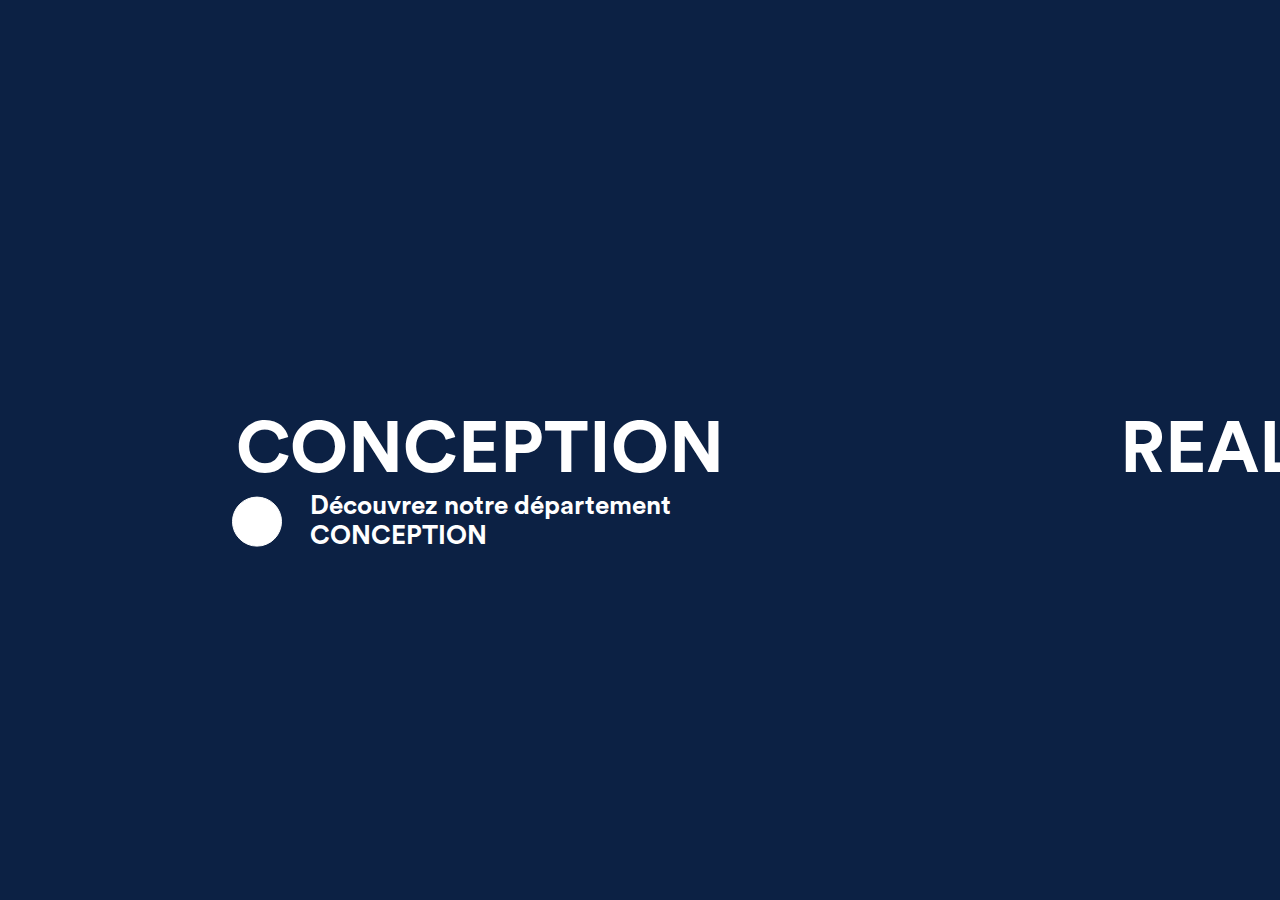
==== index.html @ c33f1b7d "Transition for slider p added" ====
<!DOCTYPE html>
<html lang="en">
<head>
	<meta charset="UTF-8">
	<title>Slider</title>
	<link rel="stylesheet" href="styles/normalize.css">
  <link rel="stylesheet" href="styles/slick.min.css">
	<link rel="stylesheet" href="styles/style.css">
</head>
<body>
	<!-- <header class="header">
		<nav class="header__navbar">
			<a href="#" class="header__logo">Logo</a>
			<ul class="header__nav-menu">
				<li class="header__menu-item">
					<a href="#" class="header__lang-page" hreflang="en" title="english version">En</a>
				</li>

				<li class="header__menu-item">
					<a href="#" class="header__search" title="search"></a>
				</li>

				<li class="header__menu-item">
					<button class="header__menu-btn"></button>
				</li>
			</ul>
		</nav>
	</header> -->
	
	<main class="main">
		<section class="slider">
			<div class="slider__container">
				<a href="#" class="slider__slide slider__slide-left">
					<figure class="slider__slide-img slider__slide-img-left"></figure>
					<header class="slider__slide-header">
						<h2 class="slider__slide-title">Conception</h2>
						<p class="slider__slide-desc--dt">Découvrez notre département <span class="slider__slide-desc--ttu">Conception</span></p>
					</header>
				</a>

				<a href="#" class="slider__slide slider__slide-right">
					<figure class="slider__slide-img slider__slide-img-right"></figure>
					<header class="slider__slide-header">
						<h2 class="slider__slide-title">Realisation</h2>
						<p class="slider__slide-desc--dt">Découvrez notre département <span class="slider__slide-desc--ttu">Realisation</span></p>
					</header>			
				</a>
				<div class="after-separator"></div>
				<p class="slider__description">Nous concevons et réalisons <span class="slider__inner-bold">vos espaces professionnels </span>partout en France</p>
			</div>

			<div class="mobile-slider">
				<div class="mobile-slider__container">
					<a href="#" class="slider__slide absolute">
						<header class="mobile-slider__slide-header slider__slide--top">
							<h2 class="slider__slide-title slider__slide-title--top">Conception</h2>
						</header>
					</a>

					<a href="#" class="slider__slide">
						<header class="mobile-slider__slide-header slider__slide--bottom">
							<h2 class="slider__slide-title slider__slide-title--bottom">Realisation</h2>
						</header>			
					</a>
				</div>

				<div class="mobile-slider__active-slider slider-hidden" style="overflow: hidden;">
					<a href="#" class="slider__slide">
						<figure class="mobile-slider__slide-img slider__slide-img-left"></figure>
						<header class="mobile-slider__slide-header">
							<h2 class="slider__slide-title">Conception</h2>
							<p class="slider__slide-desc first-desc">Découvrez notre département <span class="slider__slide-desc--ttu">CONCEPTION</span></p>
						</header>
					</a>

					<a href="#" class="slider__slide">
						<figure class="mobile-slider__slide-img slider__slide-img-right"></figure>
						<header class="mobile-slider__slide-header">
							<h2 class="slider__slide-title">REALISATION</h2>
							<p class="slider__slide-desc second-desc">Découvrez notre département <span class="slider__slide-desc--ttu">REALISATION</span></p>
						</header>
					</a>
				</div>
			</div>
		</section>
	</main>

  <script src="https://ajax.googleapis.com/ajax/libs/jquery/3.4.1/jquery.min.js"></script> 
  <script src="scripts/slick.min.js"></script> 
	<script src="scripts/slider.js"></script>
</body>
</html>
---- styles/style.css ----
html {
	box-sizing: border-box;
}

*, *::before, *::after {
	box-sizing: inherit;
}

body {
	margin: 0;
	padding: 0;
	font-family: 'Circular';
}

@font-face {
	font-family: 'Circular';
	src:url(../fonts/CircularStd-Bold.otf);
}

.header {
	z-index: 999;
}

.slider {
	height: 100vh;
	background-color: #0C2144;
	position: absolute;
	top: 0;
	left: 0;
	right: 0;
	z-index: -999;
}

.slider__slide {
	display: block;
	color: #fff;
	text-decoration: none;
	height: 100vh;
	display: flex;
	justify-content: center;
	align-items: center;
	flex-basis: 50%;
	transition: ease-in .5s;
	position: relative;
}

.slider__container {
	display: flex;
	justify-content: center;
	align-items: center;
	padding: 0;
}

.slider__slide:hover {
	flex-basis: 150%;
	transition: ease-in .5s; 
}

.slider__slide {
	overflow: hidden;
}

.slider__slide-header {
	position: absolute;
	width: 100%;
	text-align: center;
	top: 50%;
	left: 50%;
	transform: translate(-50%, -50%);
	font-weight : bold;
	color : #fff;
}

.slider__slide-title {
	margin: 0;
	font-size : 72px;
	text-transform : uppercase;
}

.after-separator::after {
	content: '';
	display: block;
	top: 50%;
	right: 50%;
	position: absolute;
	height: 150px;
	width: 2px;
	transform: translate(-50%, -50%);
	background-color: #fff;
	transition: height ease-in 1s;
}

.slider__slide:hover ~ .after-separator::after {
	height: 0;
	opacity: 0;
	/*transition: height ease-in .3s;*/
}

.slider__slide-img {
	width: 100%;
	height: 100%;
	margin: 0;
	opacity: 0;
	transition: ease-in .3s;
}

.slider__slide .slider__slide-img:hover {
	opacity: 1 !important;
	transition: ease-in .3s;
}

.slider__slide-img-left {
	background: url(../images/image-1.png) no-repeat center;
	/*background-size: cover;*/
}

.slider__slide-img-right {
	background: url(../images/image-2.png) no-repeat center;
	/*background-size: cover;*/
}

.slider__description {
	position: absolute;
	bottom: 30px;
	text-align: center;
	left: 50%;
	transform: translate(-50%, 0);
	color: #fff;
	width: 100%;
	font-size: 21px;
}

.slider__inner-bold {
	font-weight: 900;
}

.mobile-slider {
	display: none;
}

.slider__slide-desc--dt {
	position: absolute;
	left: 50%;
	width: 100%;
	transform: translate(-50%, 0);
	opacity: 0;
	transition: ease-in .3s;
	width: 500px;
	text-align: start;
	font-size: 26px;
	margin: 0;
	padding-left: 80px;
}

.slider__slide-desc--dt span {
	text-transform: uppercase;
}

.slider__slide-desc--dt::before {
		content: '';
		display: flex;
		justify-content: center;
		align-items: center;
		width: 50px;
		height: 50px;
		border: 1px solid #fff;
		border-radius: 50%;
		background-color: #fff;
		position: absolute;
		left: 2px;
		top: 5px;
		padding: 10px;
	}

	.slider__slide-left .slider__slide-header .slider__slide-desc--dt::before {
		content: url(../images/slider-ico-1.svg);
	}

	.slider__slide-right .slider__slide-header .slider__slide-desc--dt::before {
		content: url(../images/slider-ico-2.svg);
	}

.slider__slide:hover .slider__slide-desc--dt {
	opacity: 1;
	animation: toTop .8s;
	transition: ease-in .3s;
}

@keyframes toTop {
	from {opacity: 0; bottom: -300px;}
	25% {opacity: 0.05; bottom: -250px;}
	50% {opacity: 0.1; bottom: -200px;}
	75% {opacity: 0.25; bottom: -175px;}
	90% {opacity: 0.5; bottom: -100px;} 
	to {opacity: 1; bottom: -50px;}
}

.slider__description {
	opacity: 1;
	transition: ease-in .3s;
}

.slider__slide:hover ~ .slider__description {
	opacity: 0;
	transition: ease-in .3s;
	animation: toBottom .8s;
}

@keyframes toBottom {
	from {opacity: 1; bottom: 30px;}
	25% {opacity: 0.5; bottom: 20px;}
	50% {opacity: 0.25; bottom: 0;}
	75% {opacity: 0.1; bottom: -5px;}
	90% {opacity: 0.03; bottom: -10px;} 
	to {opacity: 0; bottom: -20px; display: none;}
}

@media screen and (max-width: 1200px) {
	.slider__container {
		display: none;
	}

	.mobile-slider {
		display: flex;
		/*flex-direction: column;*/
		/*width: 100%;*/
		height: 100%;
		/*padding: 20em 0;*/
	}

	.mobile-slider__container {
		width: 100%;
		height: 100%;
		display: flex;
		flex-direction: column;
		justify-content: center;
		align-items: center;
		/*padding: 50% 0;*/
	}

	.slider__slide {
    display: flex !important;
		flex-basis: auto;
		position: relative;
		width: 100%;
		height: 100vh !important;
		overflow: visible;
	}

	.slider__slide--top {
		/*margin-top: 50%;*/
		position: absolute;
		top: 85%;
		transform: translate(0, -70%);
	}

	.slider__slide--bottom {
		/*margin-bottom: 50%;*/
		position: absolute;
		bottom: 85%;
		transform: translate(0, 70%);
	}

	.slider__slide:hover {
		flex-basis: auto;
	}
	

	.mobile-slider__slide-header {
		text-align: center;
		color: #fff;
		width: 760px;
	}

	.slider__slide-title {
		font-size: 6em;
		text-transform: uppercase;
		font-weight: 900;

	}

	.slider__slide-desc {
		font-size: 41px;
		text-align: start;
		padding-left: 135px;
		margin: 0;
		position: relative;
	}

	.slider__slide-desc span {
		text-transform: uppercase;
	}

	.slider__slide-desc::before {
		content: '';
		display: flex;
		justify-content: center;
		align-items: center;
		width: 50px;
		height: 50px;
		border: 1px solid #fff;
		border-radius: 50%;
		background-color: #fff;
		position: absolute;
		left: 55px;
		top: 18px;
		padding: 10px;
	}

	.slider__slide-img-left ~ .mobile-slider__slide-header .slider__slide-desc::before {
		content: url(../images/slider-ico-1.svg);
	}

	.slider__slide-img-right ~ .mobile-slider__slide-header .slider__slide-desc::before {
		content: url(../images/slider-ico-2.svg);
	}

	.slider__slide:first-child::after {
		content: '';
		position: absolute;
		bottom: 0;
		width: 80px;
		height: 2px;
		background-color: #fff;
	}

	.mobile-slider__active-slider,
	.mobile-slider__active-slider 
	.slider__slide {
		width: 100%;
		height: 100%;
		position: relative;
	}

	.mobile-slider__active-slider 
	.slider__slide::after {
		content: none;
	}

	.mobile-slider__active-slider 
	.slider__slide 
	.mobile-slider__slide-img {
		width: 100%;
		height: 100%;
		margin: 0;
		z-index: -999;
		width: 100%;
		position: absolute;
	}

	.mobile-slider__navigation,
  .slick-dots {
		position: absolute;
		bottom: 20px;
		left: 50%;
		transform: translate(-50%, 0);
		margin: 0;
		padding: 0;
		display: flex;
	}

	.mobile-slider__nav-list-item,
  .slick-dots li {
		list-style-type: none;
		margin-right: 10px;
	}

	.mobile-slider__nav-btn,
  .slick-dots button {
		border: 1px solid #c4c4c4;
		background-color: #c4c4c4;
		width: 50px;
		cursor: pointer;
		height: 5px;
    font-size: 0;
	}

	.mobile-slider__nav-btn--active,
  .slick-dots .slick-active button {
		border: 1px solid #fff;	
		background-color: #fff;
	}

	.slider__slide--active {
		display: flex;
	}

	.slider__slide--hidden {
		display: none;
	}

}

@media screen and (max-width: 768px) {
	.mobile-slider__slide-header {
		width: 570px;
	}

	.slider__slide-title {
		font-size: 5em;
	}

	.slider__slide-desc {
		font-size: 30px;
		padding-left: 115px;
	}

	.slider__slide-desc::before {
		left: 15px;
		top: 8px;
	}
}

@media screen and (max-width: 576px) {
	.mobile-slider__slide-header {
		width: 480px;
	}

	.slider__slide-title {
		font-size: 4em;
	}

	.slider__slide-desc {
		font-size: 24px;
		padding-left: 100px;
	}

	.slider__slide-desc::before {
		width: 40px;
		height: 40px;
		left: 23px;
		top: 7px;
	}

	.slider__slide--top {
		top: 92%;
	}

	.slider__slide--bottom {
		bottom: 92%;
	}
}

@media screen and (max-width: 480px) {
	.mobile-slider__slide-header {
		max-width: 320px;
	}

	.slider__slide-title {
		font-size: 2.7em;
	}

	.slider__slide-desc {
		font-size: 16px;
		padding-left: 75px;
	}

	.slider__slide-desc::before {
		width: 30px;
		height: 30px;
		left: 15px;
		top: 4px;
		padding: 5px;
	}
}

/*mobile animation*/
.toBottomHover {
	opacity: 0;
	transition: ease-in .3s;
	animation: toBottomHover .8s;
	position: relative;
}

@keyframes toBottomHover {
	from {opacity: 1; bottom: 0;}
	25% {opacity: 0.6; bottom: -50px;}
	50% {opacity: 0.5; bottom: -100px;}
	75% {opacity: 0.4; bottom: -250px;}
	90% {opacity: 0.15; bottom: -350px;} 
	to {opacity: 0; bottom: -100vh; display: none;}
}

.toLeftHover {
	opacity: 0;
	transition: ease-in .3s;
	animation: toLeftHover .8s;
	position: relative;
}

@keyframes toLeftHover {
	from {opacity: 1; left: 0;}
	25% {opacity: 0.6; left: -50px;}
	50% {opacity: 0.5; left: -100px;}
	75% {opacity: 0.4; left: -250px;}
	90% {opacity: 0.15; left: -350px;} 
	to {opacity: 0; left: -100vh; display: none;}
}

.mobile-slider__slide-header .animation-desc {
	opacity: 1;
	animation: toTopOnClick .8s;
	transition: ease-in .3s;
}

@keyframes toTopOnClick {
	from {opacity: 0; bottom: -300px;}
	25% {opacity: 0.05; bottom: -250px;}
	50% {opacity: 0.1; bottom: -200px;}
	75% {opacity: 0.25; bottom: -175px;}
	90% {opacity: 0.5; bottom: -100px;} 
	to {opacity: 1; bottom: -50px;}
}

.slider-hidden {
	position: absolute; 
	opacity: 0; 
	z-index: -1
}

.slider-active {
	opacity: 1;
	z-index: 1;
	animation: active .5s;
}

@keyframes active {
	from {opacity: 0;}
	25% {opacity: 0.25;}
	50% {opacity: 0.5;}
	75% {opacity: 0.75;}
	90% {opacity: 0.9;} 
	to {opacity: 1;}
}
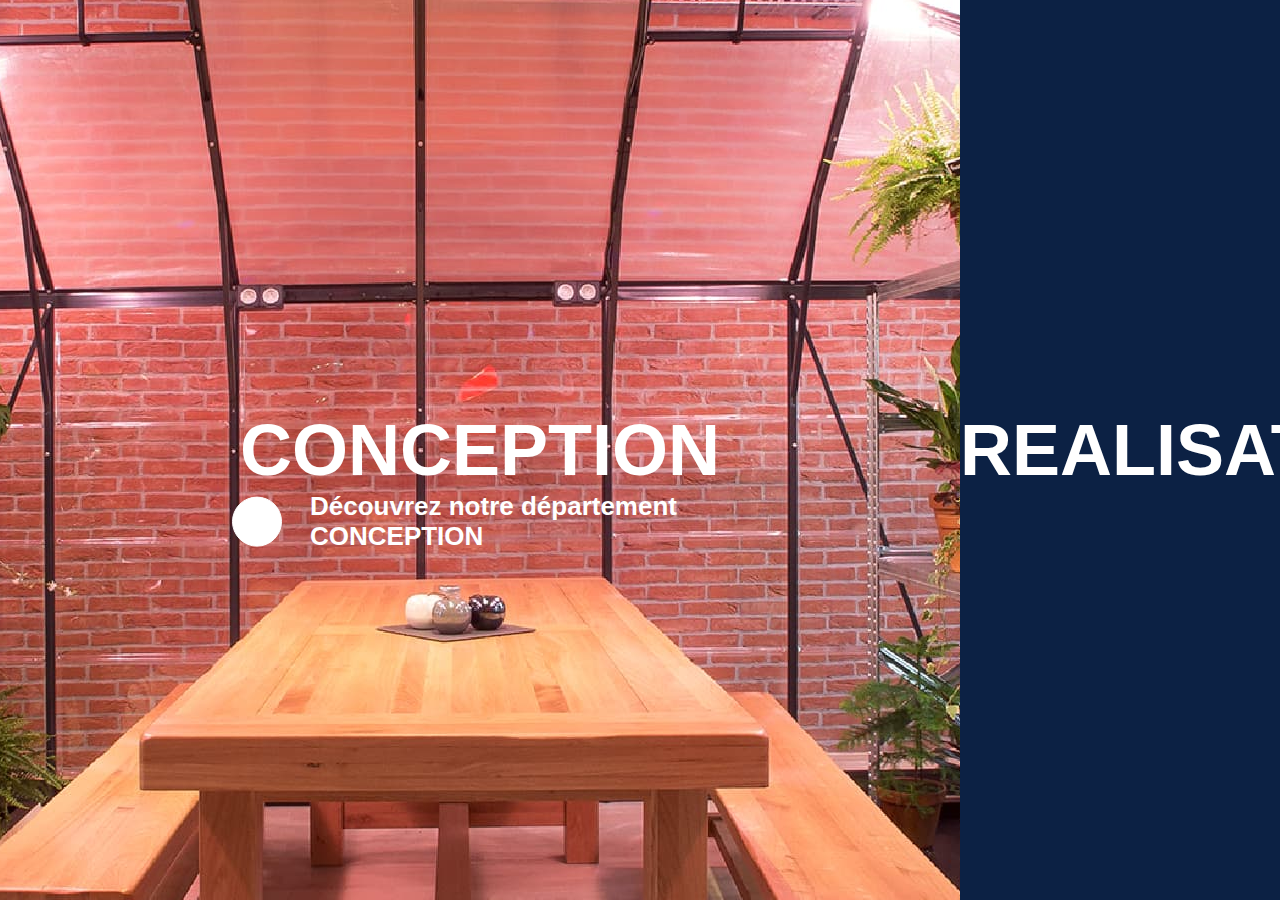
==== commit 6c52ac46: "responsive font-size and animation mobile slide description" ====
--- a/index.html
+++ b/index.html
@@ -62,6 +62,7 @@
 							<h2 class="slider__slide-title slider__slide-title--bottom">Realisation</h2>
 						</header>			
 					</a>
+					<p class="mobile-slider__text-desc desc-to-bottom">Nous concevons et réalization <b>vos espaces professionnals</b> partout et France</p>
 				</div>
 
 				<div class="mobile-slider__active-slider slider-hidden" style="overflow: hidden;">
--- a/styles/style.css
+++ b/styles/style.css
@@ -9,11 +9,11 @@
 body {
 	margin: 0;
 	padding: 0;
-	font-family: 'Circular';
+	font-family: 'Circular', sans-serif;
 }
 
 @font-face {
-	font-family: 'Circular';
+	font-family: 'Circular', sans-serif;
 	src:url(../fonts/CircularStd-Bold.otf);
 }
 
@@ -110,12 +110,12 @@
 }
 
 .slider__slide-img-left {
-	background: url(../images/image-1.png) no-repeat center;
+	background: url(../images/image-1.jpg) no-repeat center;
 	/*background-size: cover;*/
 }
 
 .slider__slide-img-right {
-	background: url(../images/image-2.png) no-repeat center;
+	background: url(../images/image-2.jpg) no-repeat center;
 	/*background-size: cover;*/
 }
 
@@ -216,6 +216,10 @@
 }
 
 @media screen and (max-width: 1200px) {
+	.slider {
+		height: 65vh;
+	}
+
 	.slider__container {
 		display: none;
 	}
@@ -243,7 +247,7 @@
 		flex-basis: auto;
 		position: relative;
 		width: 100%;
-		height: 100vh !important;
+		height: 65vh !important;
 		overflow: visible;
 	}
 
@@ -269,7 +273,7 @@
 	.mobile-slider__slide-header {
 		text-align: center;
 		color: #fff;
-		width: 760px;
+		/*width: 760px;*/
 	}
 
 	.slider__slide-title {
@@ -383,21 +387,30 @@
 
 	.slider__slide--active {
 		display: flex;
-	}
+	}	
 
 	.slider__slide--hidden {
 		display: none;
 	}
 
+	.mobile-slider__text-desc {
+		font-size: 29px;
+		text-align: center;
+		color: #fff;
+		position: absolute;
+		bottom: 30px;
+		width: 760px;
+	}
+
 }
 
 @media screen and (max-width: 768px) {
 	.mobile-slider__slide-header {
-		width: 570px;
+		/*width: 570px;*/
 	}
 
 	.slider__slide-title {
-		font-size: 5em;
+		font-size: 4.5em;
 	}
 
 	.slider__slide-desc {
@@ -409,15 +422,20 @@
 		left: 15px;
 		top: 8px;
 	}
+
+	.mobile-slider__text-desc {
+		font-size: 26px;
+		width: 570px;
+	}
 }
 
 @media screen and (max-width: 576px) {
 	.mobile-slider__slide-header {
-		width: 480px;
+		/*width: 480px;*/
 	}
 
 	.slider__slide-title {
-		font-size: 4em;
+		font-size: 3.7em;
 	}
 
 	.slider__slide-desc {
@@ -439,15 +457,20 @@
 	.slider__slide--bottom {
 		bottom: 92%;
 	}
+
+		.mobile-slider__text-desc {
+			font-size: 24px;
+			width: 480px;
+		}
 }
 
 @media screen and (max-width: 480px) {
 	.mobile-slider__slide-header {
-		max-width: 320px;
+		/*max-width: 320px;*/
 	}
 
 	.slider__slide-title {
-		font-size: 2.7em;
+		font-size: 2.5em;
 	}
 
 	.slider__slide-desc {
@@ -461,6 +484,11 @@
 		left: 15px;
 		top: 4px;
 		padding: 5px;
+	}
+
+	.mobile-slider__text-desc {
+		font-size: 16px;
+		width: 320px;
 	}
 }
 
@@ -531,4 +559,18 @@
 	75% {opacity: 0.75;}
 	90% {opacity: 0.9;} 
 	to {opacity: 1;}
+}
+
+.desc-to-bottom {
+	animation: descToBottom .5s;
+	opacity: 1;
+}
+
+@keyframes descToBottom {
+	from {opacity: 1; bottom: 30px;}
+	25% {opacity: 0.6; bottom: 15px;}
+	50% {opacity: 0.4; bottom: 5px;}
+	75% {opacity: 0.2; bottom: 0;}
+	90% {opacity: 0.05; bottom: -10px;} 
+	to {opacity: 0; bottom: -50px; display: none;}
 }